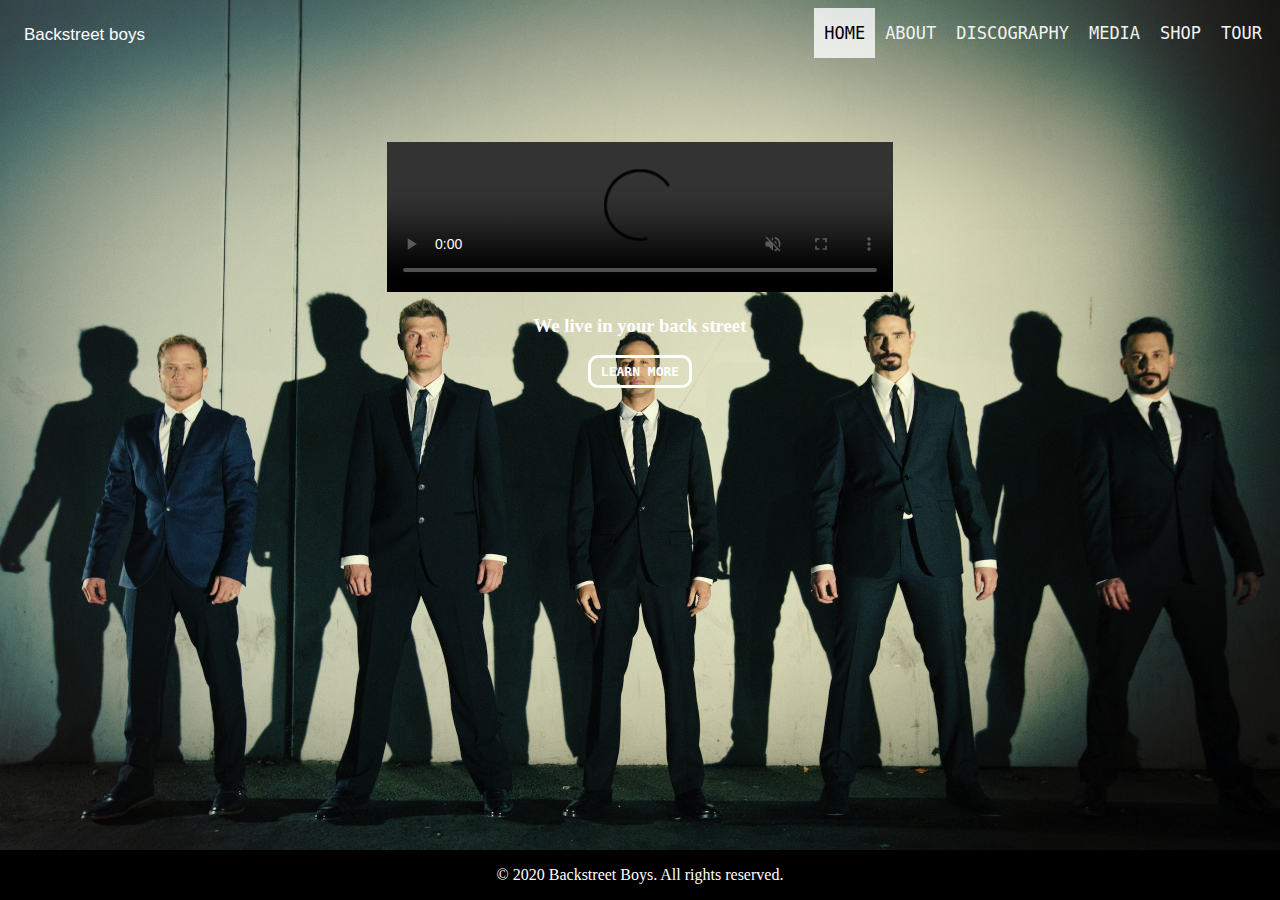
==== index.html @ 51fb47fe "Add video responsive css" ====
<!DOCTYPE html>
<html>
    <head>
        <meta charset="UTF-8">
        <meta name="description" content="Final Project for HTML5/CSS3 Course">
        <meta name="keywords" content="HTML,CSS,Javascript,jQuery">
        <meta name="viewport" content="width=device-width, initial-scale=1.0">
        <title>Backstreet Boys</title>
        <link rel="stylesheet" type="text/css" href="assets/stylesheets/styles.css"/> 
        <style> 
            body {
              background-image: url("assets/images/bsbwallpaper.jpg") ;
              /* Background image is centered vertically and horizontally at all times */
              background-position: center center;
              /* Background image doesn't tile */
              background-repeat: no-repeat;
              /* Background image is fixed in the viewport so that it doesn't move when 
                 the content's height is greater than the image's height */
              background-attachment: fixed;
              /* This is what makes the background image rescale based
                 on the container's size */
              background-size: cover;
            }
            
           
        </style>
    </head>
    <body>
        <div class="logo">
             <p class="impact">Backstreet boys</p>
        </div>
        <nav class="topnav" id="top">
            <a class="active" href="#home">Home</a>
            <a href="#about">About</a>
            <a href="#disco">Discography</a>
            <a href="#media">Media</a>
            <a href="#shop">Shop</a>
            <a href="#tour">Tour</a>
        </nav>
        <header class="container">
            <section class="content">
                <video class="video-container" autoplay muted controls>
                    <source src="assets/videos/iwantitthatway.mp4" type="video/mp4">
                    Your browser does not support the video tag.
                </video>
                <h3>We live in your back street</h3>
                <p><a class="button" id="load-more-content" href="#top">Learn more</a></p>
            </section> 
        </header> 
        
        <div class="footer">
            <p>© 2020 Backstreet Boys. All rights reserved.</p>
        </div>
        
    </body>
</html>
---- assets/stylesheets/styles.css ----
video {
  width: 40%; 
  height: auto;
  min-width: 420px;
}

.logo{
    float: left  
}

.logo p{
    padding: 0px 16px;
    font-size: 17px; 
    text-align: match-parent;
    color: white
}

p.impact {
  font-family: Impact, Charcoal, sans-serif;
}

h3 {
    color: white;
    font-family:fantasy;
}

/*Add a black background color to the top navigation*/
.topnav{
    background-color: transparent;
    overflow: hidden;
    float: right;
}

/*Style the links inside the navigation bar*/
.topnav a{
    float: left;
    color: #f2f2f2;
    text-align: center;
    padding: 15px 10px;
    text-decoration: none;
    font-size: 17px; 
    font-family:monospace;
    text-transform: uppercase;
}

/*Change the color of links on hover*/
.topnav a:hover{
    background-color: whitesmoke;
    color: black;
}

/*Add a color to the active/current link*/
.topnav a.active{
    background-color:  rgba(255,255, 255, 0.8);;
    color: black;
}

.footer {
   position: fixed;
   left: 0;
   bottom: 0;
   width: 100%;
   background-color: black;
   color: white;
   text-align: center;
}

.button {
  display: inline-block;
  padding: 6px 10px;
  color: #FFFFFF;
  border: 3px solid #FFFFFF;
  border-radius: 10px;
  font-weight: 700;
  line-height: normal;
  text-decoration: none;
  text-align: center;
  text-transform: uppercase;
  font-family:monospace;
}

.button:hover{
    background-color: whitesmoke;
    color: black;
}

.container {
  display: table;
  padding-top: 80px;
  width: 100%;
}

.content {
  display: table-cell;
  vertical-align: middle;
  text-align: center;
}



@media only screen and (max-width: 540px){

    video {
        width: 90%;
    }
}
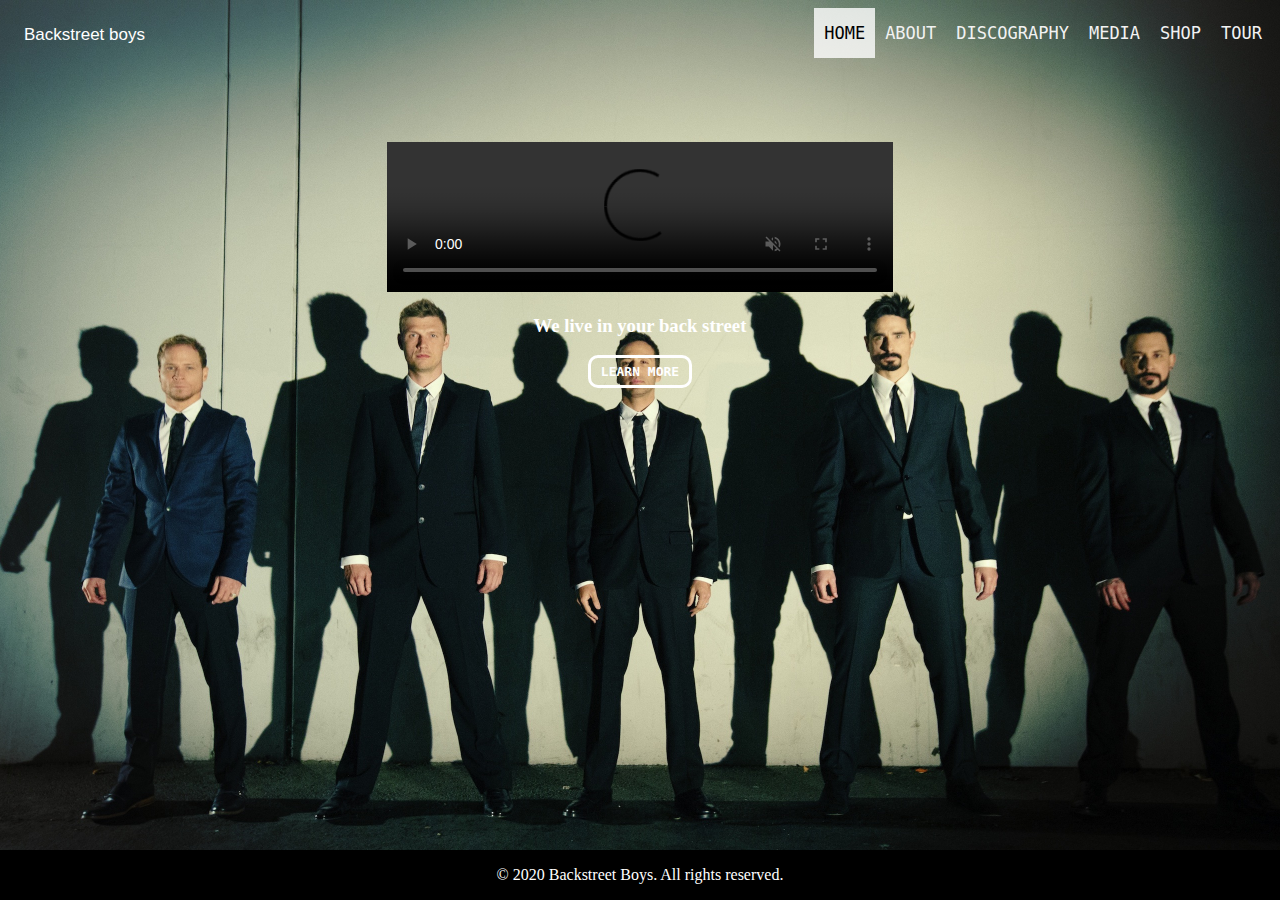
==== commit 836f08c8: "Add responsive menu" ====
--- a/index.html
+++ b/index.html
@@ -6,6 +6,7 @@
         <meta name="keywords" content="HTML,CSS,Javascript,jQuery">
         <meta name="viewport" content="width=device-width, initial-scale=1.0">
         <title>Backstreet Boys</title>
+          <link rel="stylesheet" href="https://cdnjs.cloudflare.com/ajax/libs/font-awesome/4.7.0/css/font-awesome.min.css">
         <link rel="stylesheet" type="text/css" href="assets/stylesheets/styles.css"/> 
         <style> 
             body {
@@ -22,21 +23,38 @@
               background-size: cover;
             }
             
-           
+         
         </style>
     </head>
     <body>
         <div class="logo">
              <p class="impact">Backstreet boys</p>
         </div>
-        <nav class="topnav" id="top">
+        <nav class="topnav" id="myTopnav">
             <a class="active" href="#home">Home</a>
             <a href="#about">About</a>
             <a href="#disco">Discography</a>
             <a href="#media">Media</a>
             <a href="#shop">Shop</a>
             <a href="#tour">Tour</a>
+            <a href="javascript:void(0);" class="icon" onclick="myFunction()">
+               <i class="fa fa-bars"></i>
+            </a>
         </nav>
+        
+        <script>
+            function myFunction() {
+              var x = document.getElementById("myTopnav");
+              if (x.className === "topnav") {
+                x.className += " responsive";
+              } else {
+                x.className = "topnav";
+              }
+            }
+        </script>
+        
+        
+        
         <header class="container">
             <section class="content">
                 <video class="video-container" autoplay muted controls>
--- a/assets/stylesheets/styles.css
+++ b/assets/stylesheets/styles.css
@@ -56,6 +56,11 @@
     color: black;
 }
 
+/* Hide the link that should open and close the topnav on small screens */
+.topnav .icon {
+  display: none; 
+}
+
 .footer {
    position: fixed;
    left: 0;
@@ -99,9 +104,38 @@
 
 
 
-@media only screen and (max-width: 540px){
+@media only screen and (max-width: 600px){
 
     video {
         width: 90%;
     }
+}
+
+/* When the screen is less than 600 pixels wide, hide all links, except for the first one ("Home"). Show the link that contains should open and close the topnav (.icon) */
+@media screen and (max-width: 600px) {
+  .topnav a {display: none;}
+  .topnav a.icon {
+    float: right;
+    display: block;
+  }
+}
+
+/* The "responsive" class is added to the topnav with JavaScript when the user clicks on the icon. This class makes the topnav look good on small screens (display the links vertically instead of horizontally) */
+@media screen and (max-width: 600px) {
+  .topnav.responsive {position: relative;}
+  .topnav.responsive a.icon {
+    position: absolute;
+    right: 0;
+    top: 0;
+  }
+  .topnav.responsive a {
+    float: none;
+    display: block;
+    text-align: left;
+    background-color: rgb(77,77,77,0.7);
+  }
+    
+  .topnav.responsive a.active {
+    background-color: rgb(255,255,255,0.7);
+  }
 }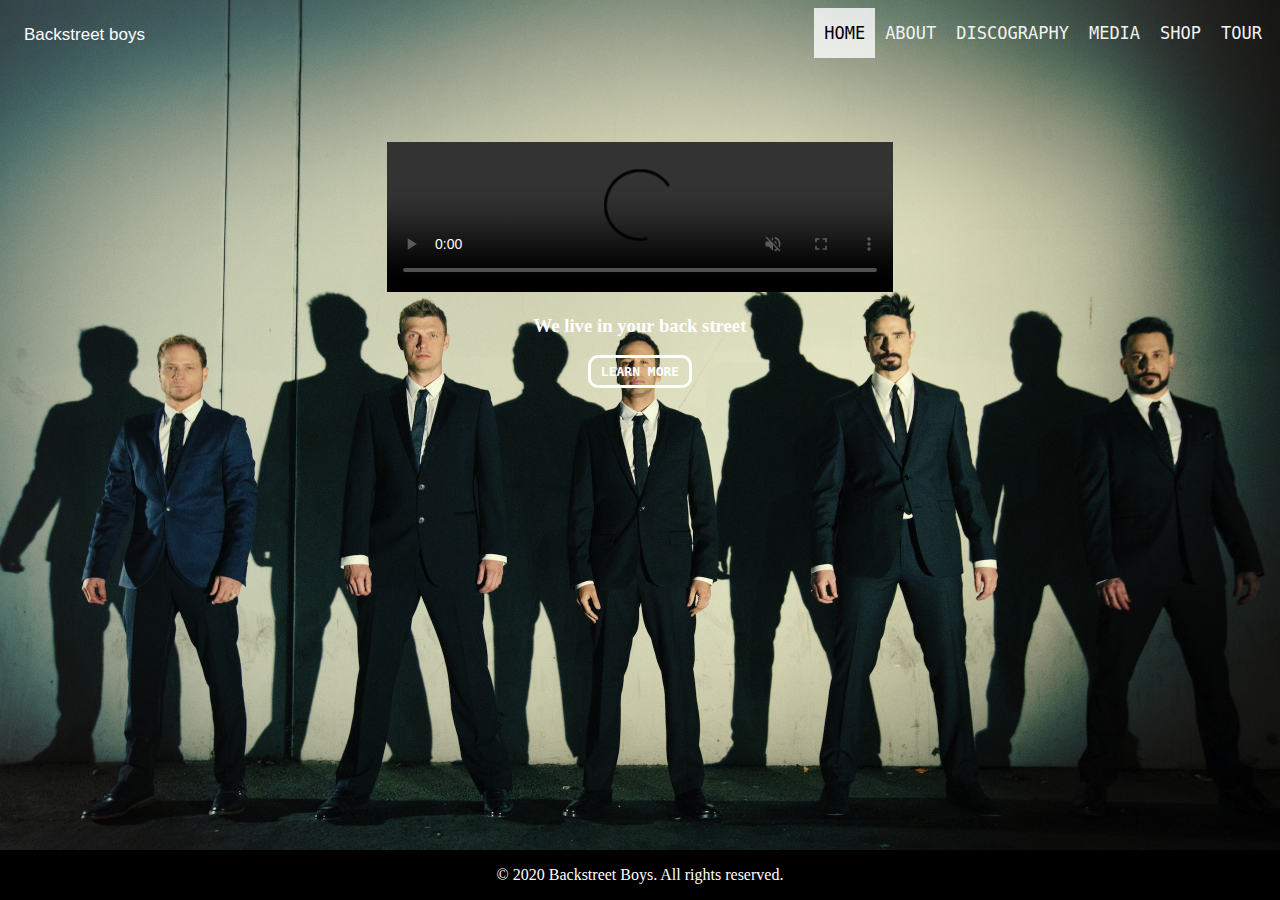
==== commit 658a06b6: "Add new pages" ====
--- a/index.html
+++ b/index.html
@@ -27,28 +27,34 @@
         </style>
     </head>
     <body>
-        <div class="logo">
+        <div class="logo" id="bsblogo">
              <p class="impact">Backstreet boys</p>
         </div>
         <nav class="topnav" id="myTopnav">
-            <a class="active" href="#home">Home</a>
-            <a href="#about">About</a>
-            <a href="#disco">Discography</a>
+            <a class="active" href="index.html">Home</a>
+            <a href="about.html">About</a>
+            <a href="discography.html">Discography</a>
             <a href="#media">Media</a>
             <a href="#shop">Shop</a>
             <a href="#tour">Tour</a>
             <a href="javascript:void(0);" class="icon" onclick="myFunction()">
-               <i class="fa fa-bars"></i>
+               <i class="fa fa-bars" id="iconshowed"></i>
             </a>
         </nav>
         
         <script>
             function myFunction() {
               var x = document.getElementById("myTopnav");
+              var y = document.getElementById("bsblogo");
+              var z = document.getElementById("iconshowed");
               if (x.className === "topnav") {
                 x.className += " responsive";
+                y.style.display="none";
+                z.className = "fa fa-times";
               } else {
                 x.className = "topnav";
+                y.style.display="block";
+                  z.className = "fa fa-bars";
               }
             }
         </script>
--- a/assets/stylesheets/styles.css
+++ b/assets/stylesheets/styles.css
@@ -2,7 +2,7 @@
 video {
   width: 40%; 
   height: auto;
-  min-width: 420px;
+  min-width: 350px;
 }
 
 .logo{
@@ -104,7 +104,7 @@
 
 
 
-@media only screen and (max-width: 600px){
+@media only screen and (max-width: 630px){
 
     video {
         width: 90%;
@@ -112,7 +112,7 @@
 }
 
 /* When the screen is less than 600 pixels wide, hide all links, except for the first one ("Home"). Show the link that contains should open and close the topnav (.icon) */
-@media screen and (max-width: 600px) {
+@media screen and (max-width: 630px) {
   .topnav a {display: none;}
   .topnav a.icon {
     float: right;
@@ -121,8 +121,9 @@
 }
 
 /* The "responsive" class is added to the topnav with JavaScript when the user clicks on the icon. This class makes the topnav look good on small screens (display the links vertically instead of horizontally) */
-@media screen and (max-width: 600px) {
-  .topnav.responsive {position: relative;}
+@media screen and (max-width: 630px) {
+  .topnav.responsive {position: relative;
+    width: 100%;}
   .topnav.responsive a.icon {
     position: absolute;
     right: 0;
@@ -132,10 +133,48 @@
     float: none;
     display: block;
     text-align: left;
-    background-color: rgb(77,77,77,0.7);
+    background-color: rgb(77,77,77,0.9);
   }
     
   .topnav.responsive a.active {
     background-color: rgb(255,255,255,0.7);
   }
+    
+    .topnav.responsive a:hover{
+        background-color: ghostwhite;
+    }
+}
+
+
+
+
+
+[class*="col-"] { float: left; }
+.col-xs {width: 100%}
+.col-xs-1 {width: 8.333%}
+.col-xs-2 {width: 16.667%}
+.col-xs-3 { width: 25%}
+.col-xs-4 {width: 33.333%}
+.col-xs-5 {width: 41.667%}
+.col-xs-6 {width: 50%}
+.col-xs-7 {width: 58.333%}
+.col-xs-8 {width: 66.667%}
+.col-xs-9 {width: 75%}
+.col-xs-10 {width: 83.333%}
+.col-xs-11 {width: 91.667%}
+.col-xs-12 {width: 100%}
+@media only screen and (min-width: 630px) {
+    .col-md {width: 100%}
+    .col-md-1 {width: 8.333%}
+    .col-md-2 {width: 16.667%}
+    .col-md-3 {width: 25%}
+    .col-md-4 {width: 33.333%}
+    .col-md-5 {width: 41.667%}
+    .col-md-6 {width: 50%}
+    .col-md-7 {width: 58.333%}
+    .col-md-8 {width: 66.667%}
+    .col-md-9 {width: 75%}
+    .col-md-10 {width: 83.333%} 
+    .col-md-11 {width: 91.667%}
+    .col-md-12 {width: 100%}
 }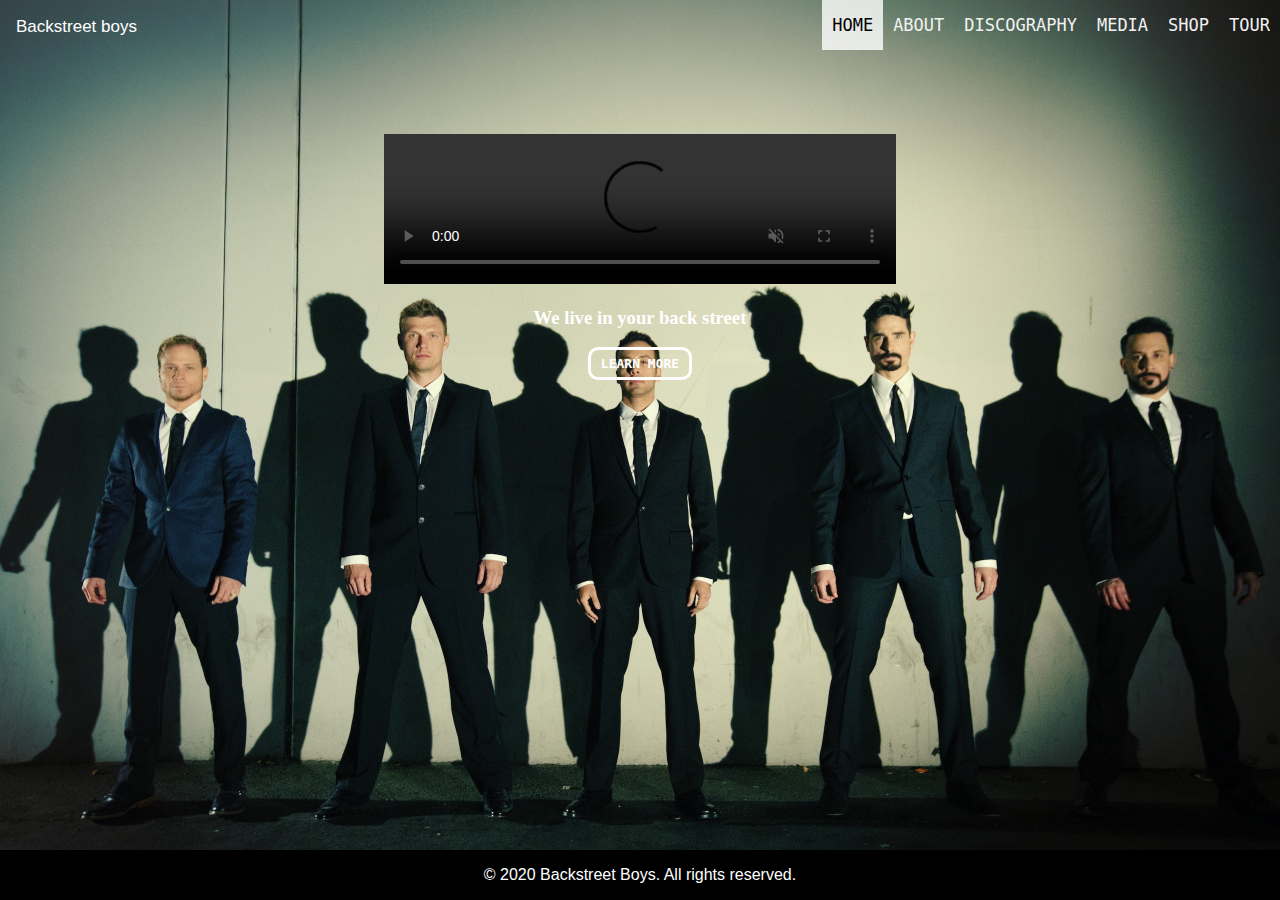
==== commit 793864b5: "Add discography content" ====
--- a/index.html
+++ b/index.html
@@ -23,7 +23,41 @@
               background-size: cover;
             }
             
-         
+         h3 {
+            color: white;
+            font-family:fantasy;
+            }
+            
+        .button {
+              display: inline-block;
+              padding: 6px 10px;
+              color: #FFFFFF;
+              border: 3px solid #FFFFFF;
+              border-radius: 10px;
+              font-weight: 700;
+              line-height: normal;
+              text-decoration: none;
+              text-align: center;
+              text-transform: uppercase;
+              font-family:monospace;
+            }
+
+        .button:hover{
+            background-color: whitesmoke;
+            color: black;
+        }
+
+        .container {
+          display: table;
+          padding-top: 80px;
+          width: 100%;
+        }
+
+        .content {
+          display: table-cell;
+          vertical-align: middle;
+          text-align: center;
+        }
         </style>
     </head>
     <body>
--- a/assets/stylesheets/styles.css
+++ b/assets/stylesheets/styles.css
@@ -20,10 +20,7 @@
   font-family: Impact, Charcoal, sans-serif;
 }
 
-h3 {
-    color: white;
-    font-family:fantasy;
-}
+body {font-family: Verdana, sans-serif; margin:0}
 
 /*Add a black background color to the top navigation*/
 .topnav{
@@ -71,36 +68,16 @@
    text-align: center;
 }
 
-.button {
-  display: inline-block;
-  padding: 6px 10px;
-  color: #FFFFFF;
-  border: 3px solid #FFFFFF;
-  border-radius: 10px;
-  font-weight: 700;
-  line-height: normal;
-  text-decoration: none;
-  text-align: center;
-  text-transform: uppercase;
-  font-family:monospace;
+.topper {
+   position: absolute;
+   left: 0;
+   top: 0;
+    z-index: -10;
+   width: 100%;
+   background-color: black; 
+   text-align: center;
 }
 
-.button:hover{
-    background-color: whitesmoke;
-    color: black;
-}
-
-.container {
-  display: table;
-  padding-top: 80px;
-  width: 100%;
-}
-
-.content {
-  display: table-cell;
-  vertical-align: middle;
-  text-align: center;
-}
 
 
 
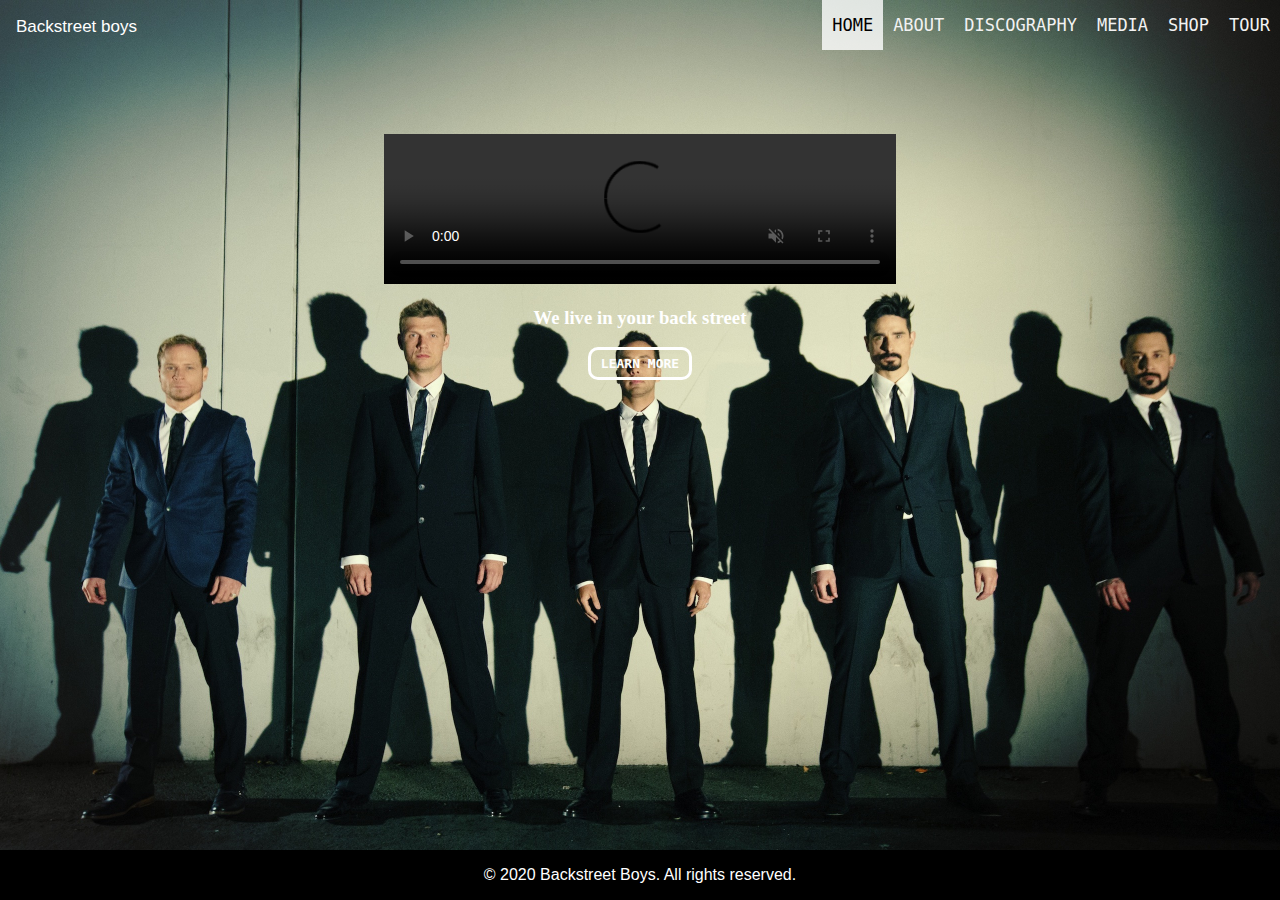
==== commit 14ce6b1b: "Add media page" ====
--- a/index.html
+++ b/index.html
@@ -68,7 +68,7 @@
             <a class="active" href="index.html">Home</a>
             <a href="about.html">About</a>
             <a href="discography.html">Discography</a>
-            <a href="#media">Media</a>
+            <a href="media.html">Media</a>
             <a href="#shop">Shop</a>
             <a href="#tour">Tour</a>
             <a href="javascript:void(0);" class="icon" onclick="myFunction()">
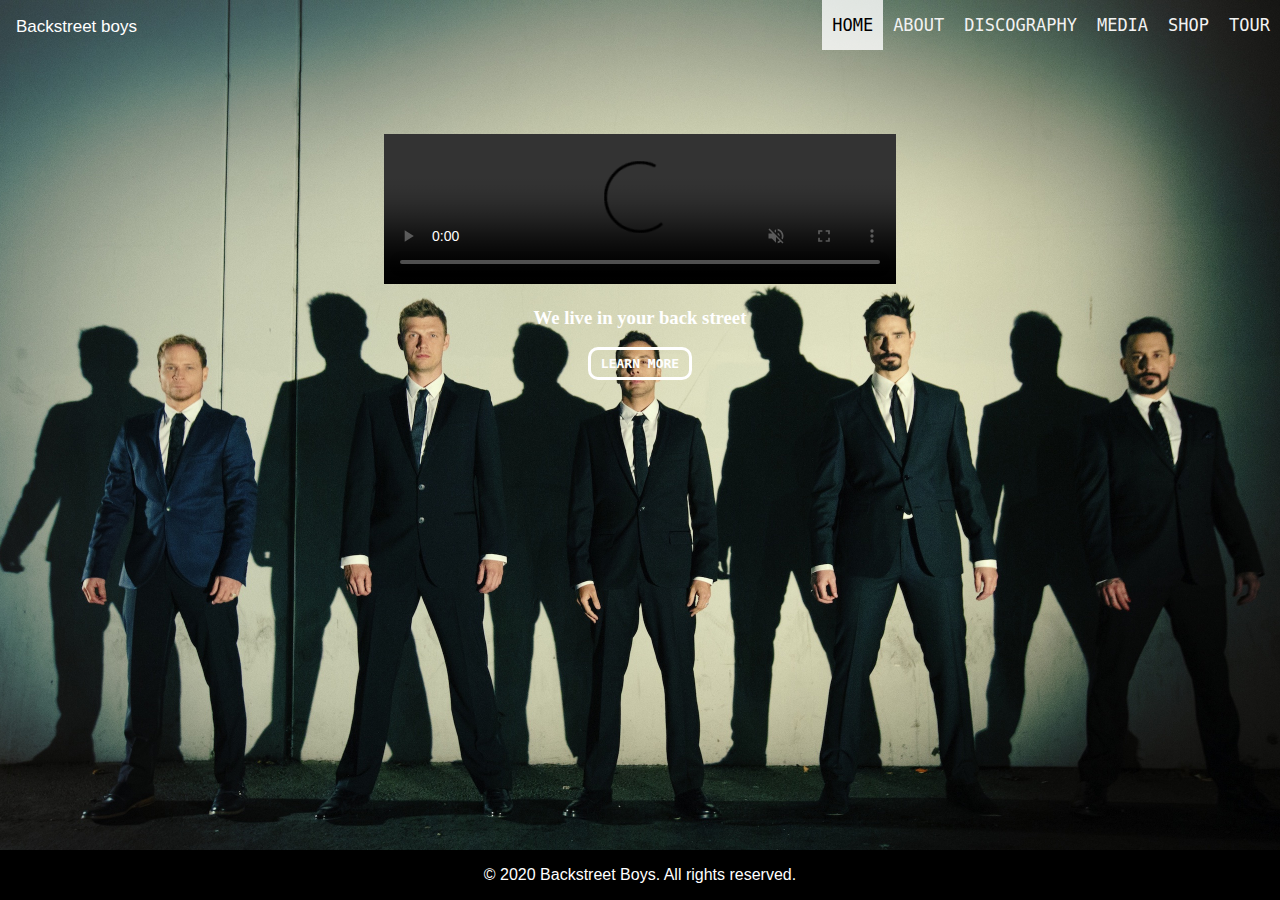
==== commit d8c60dd5: "Add new blank pages" ====
--- a/index.html
+++ b/index.html
@@ -69,8 +69,8 @@
             <a href="about.html">About</a>
             <a href="discography.html">Discography</a>
             <a href="media.html">Media</a>
-            <a href="#shop">Shop</a>
-            <a href="#tour">Tour</a>
+            <a href="merch.html">Shop</a>
+            <a href="tour-date.html">Tour</a>
             <a href="javascript:void(0);" class="icon" onclick="myFunction()">
                <i class="fa fa-bars" id="iconshowed"></i>
             </a>
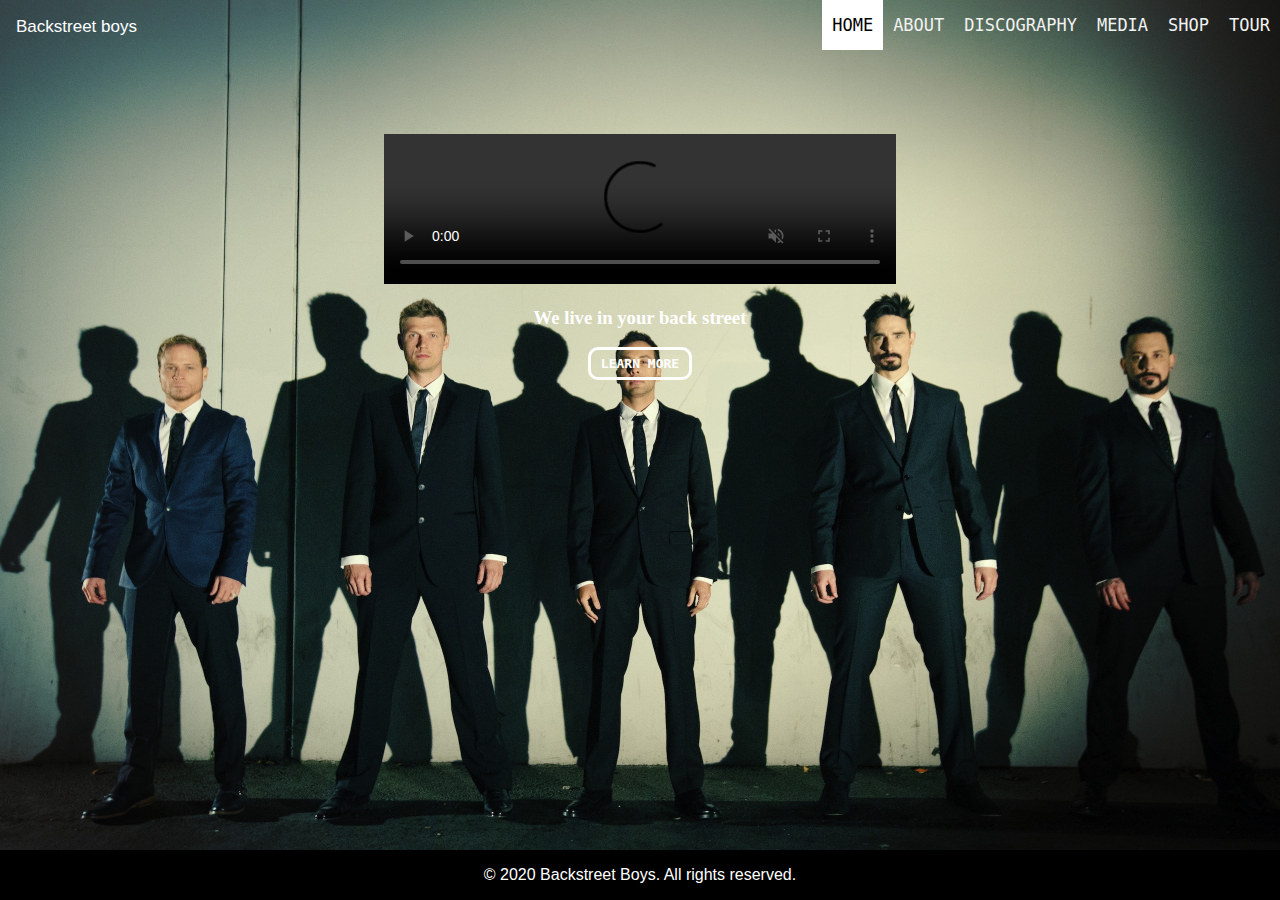
==== commit b7eab914: "Merch page first version" ====
--- a/index.html
+++ b/index.html
@@ -6,10 +6,11 @@
         <meta name="keywords" content="HTML,CSS,Javascript,jQuery">
         <meta name="viewport" content="width=device-width, initial-scale=1.0">
         <title>Backstreet Boys</title>
-          <link rel="stylesheet" href="https://cdnjs.cloudflare.com/ajax/libs/font-awesome/4.7.0/css/font-awesome.min.css">
+        <link rel="stylesheet" href="https://cdnjs.cloudflare.com/ajax/libs/font-awesome/4.7.0/css/font-awesome.min.css">
         <link rel="stylesheet" type="text/css" href="assets/stylesheets/styles.css"/> 
-        <style> 
-            body {
+        <link rel="stylesheet" type="text/css" href="assets/stylesheets/main.css"/> 
+        <style>
+           body {
               background-image: url("assets/images/bsbwallpaper.jpg") ;
               /* Background image is centered vertically and horizontally at all times */
               background-position: center center;
@@ -22,42 +23,6 @@
                  on the container's size */
               background-size: cover;
             }
-            
-         h3 {
-            color: white;
-            font-family:fantasy;
-            }
-            
-        .button {
-              display: inline-block;
-              padding: 6px 10px;
-              color: #FFFFFF;
-              border: 3px solid #FFFFFF;
-              border-radius: 10px;
-              font-weight: 700;
-              line-height: normal;
-              text-decoration: none;
-              text-align: center;
-              text-transform: uppercase;
-              font-family:monospace;
-            }
-
-        .button:hover{
-            background-color: whitesmoke;
-            color: black;
-        }
-
-        .container {
-          display: table;
-          padding-top: 80px;
-          width: 100%;
-        }
-
-        .content {
-          display: table-cell;
-          vertical-align: middle;
-          text-align: center;
-        }
         </style>
     </head>
     <body>
--- a/assets/stylesheets/styles.css
+++ b/assets/stylesheets/styles.css
@@ -43,13 +43,13 @@
 
 /*Change the color of links on hover*/
 .topnav a:hover{
-    background-color: whitesmoke;
+    background-color: #D3D3D3;
     color: black;
 }
 
 /*Add a color to the active/current link*/
 .topnav a.active{
-    background-color:  rgba(255,255, 255, 0.8);;
+    background-color:  rgba(255,255, 255, 1);;
     color: black;
 }
 
--- a/assets/stylesheets/main.css
+++ b/assets/stylesheets/main.css
@@ -0,0 +1,37 @@
+
+            
+         h3 {
+            color: white;
+            font-family:fantasy;
+            }
+            
+        .button {
+              display: inline-block;
+              padding: 6px 10px;
+              color: #FFFFFF;
+              border: 3px solid #FFFFFF;
+              border-radius: 10px;
+              font-weight: 700;
+              line-height: normal;
+              text-decoration: none;
+              text-align: center;
+              text-transform: uppercase;
+              font-family:monospace;
+            }
+
+        .button:hover{
+            background-color: whitesmoke;
+            color: black;
+        }
+
+        .container {
+          display: table;
+          padding-top: 80px;
+          width: 100%;
+        }
+
+        .content {
+          display: table-cell;
+          vertical-align: middle;
+          text-align: center;
+        }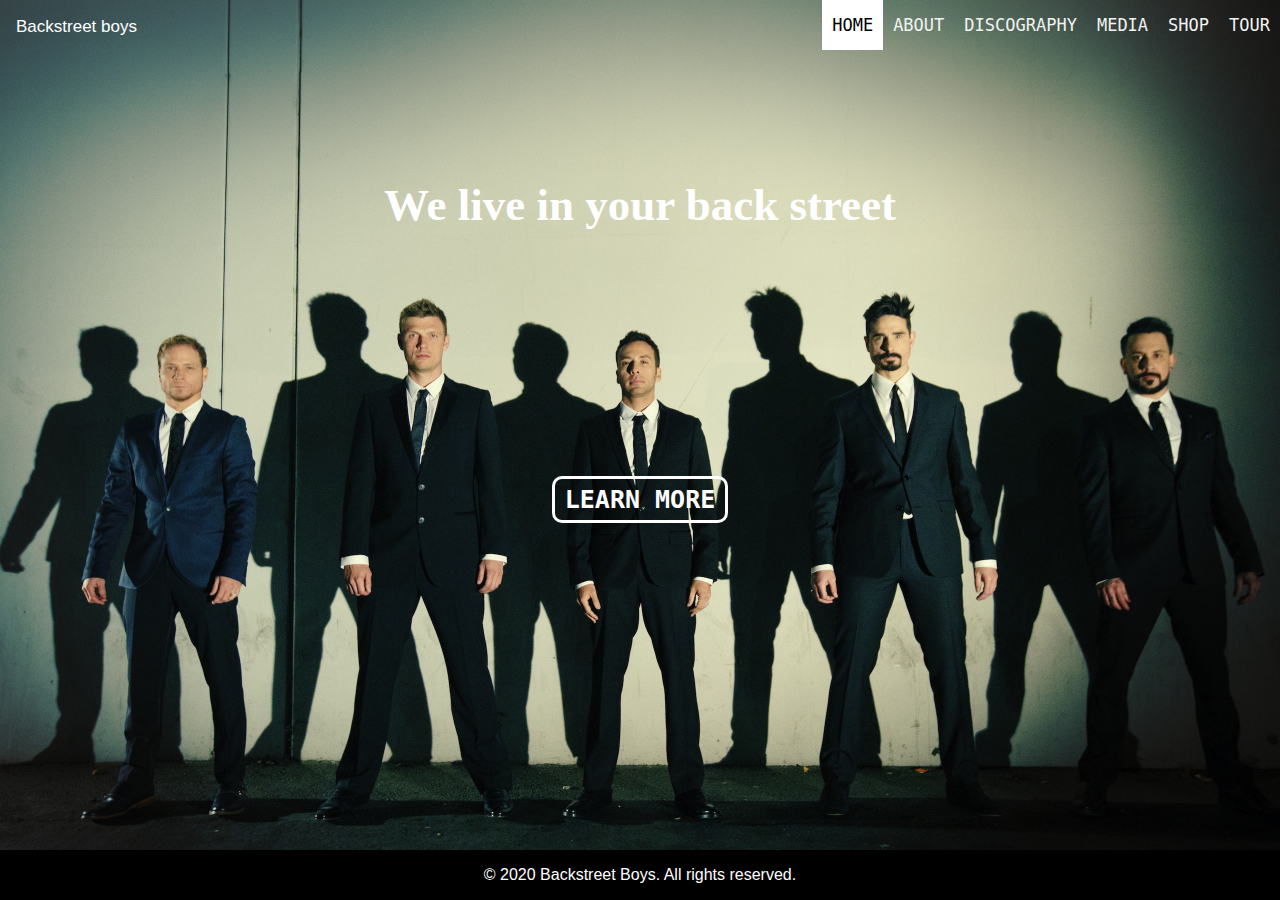
==== commit 0b5f6381: "Hide video in main page" ====
--- a/index.html
+++ b/index.html
@@ -62,15 +62,18 @@
         
         <header class="container">
             <section class="content">
+                <!---
                 <video class="video-container" autoplay muted controls>
                     <source src="assets/videos/iwantitthatway.mp4" type="video/mp4">
                     Your browser does not support the video tag.
                 </video>
+--->            
                 <h3>We live in your back street</h3>
-                <p><a class="button" id="load-more-content" href="#top">Learn more</a></p>
+                <div class="col-xs-12" style="padding-top: 200px"></div> 
+                <p><a class="button" id="load-more-content" href="about.html">Learn more</a></p>
             </section> 
         </header> 
-        
+        <div class="col-xs-12" style="padding-top: 80px"></div> 
         <div class="footer">
             <p>© 2020 Backstreet Boys. All rights reserved.</p>
         </div>
--- a/assets/stylesheets/styles.css
+++ b/assets/stylesheets/styles.css
@@ -1,3 +1,8 @@
+/* Thick red border */
+hr.titleline {
+  border: 1px solid gray;
+}
+
 
 video {
   width: 40%; 
--- a/assets/stylesheets/main.css
+++ b/assets/stylesheets/main.css
@@ -3,6 +3,7 @@
          h3 {
             color: white;
             font-family:fantasy;
+            font-size: 45px;
             }
             
         .button {
@@ -17,6 +18,7 @@
               text-align: center;
               text-transform: uppercase;
               font-family:monospace;
+              font-size: 25px;
             }
 
         .button:hover{
